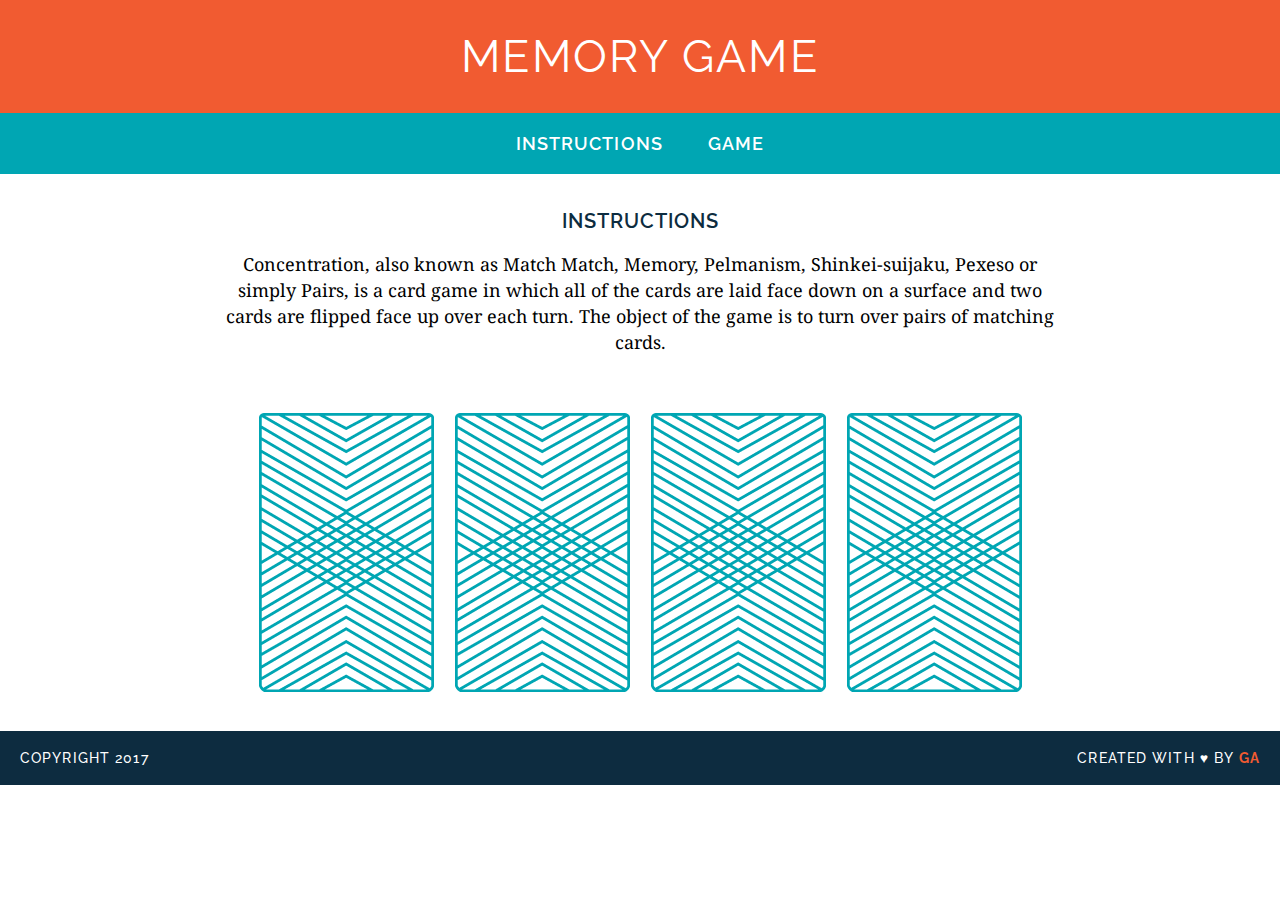
==== memory-game/index.html @ 08a6a8fa "created game logic" ====
<!DOCTYPE html>
<html lang="en">
<head>
	<meta charset="UTF-8">
	<title>Memory Card Game</title>
	<link href="https://fonts.googleapis.com/css?family=Droid+Serif|Raleway:400,500,600,700" rel="stylesheet">
	<link rel="stylesheet" href="css/style.css">
</head>
<body>

	<header>
		<h1>Memory Game</h1>
	</header>

	<nav>
		<a href="#">Instructions</a>
		<a href="#">Game</a>
	</nav>


	<main>
		<h2>Instructions</h2>

		<p>
			Concentration, also known as Match Match, Memory, Pelmanism, Shinkei-suijaku, Pexeso or simply Pairs, is a card game in which all of the cards are laid face down on a surface and two cards are flipped face up over each turn. The object of the game is to turn over pairs of matching cards.
		</p>

		<div>
			<img src="images/back.png" alt="Queen of Diamonds">
			<img src="images/back.png" alt="Queen of Hearts">
			<img src="images/back.png" alt="King of Diamonds">
			<img src="images/back.png" alt="King of Hearts">
		</div>

	</main>

	<footer class="clearfix">
		<p class="copyright">Copyright 2017</p>
		<p class="message">Created with &hearts; by <span class="name">GA</span></p>
	</footer>
	<script src="js/main.js"></script>
</body>
</html>
---- memory-game/css/style.css ----
/* =============================
GENERAL STYLES 
================================ */
body {
  font-family: "Raleway", sans-serif;
  text-align: center;
  font-size: 18px;
  -webkit-font-smoothing: antialiased;
  margin: 0;
}

.clearfix:after {
  visibility: hidden;
  display: block;
  content: " ";
  clear: both;
  height: 0;
  font-size: 0;
}

/* =============================
TYPOGRAPHY
================================ */
h1, h2 {
  text-transform: uppercase;
}

h1 {
  color: white;
  font-size: 45px;
  margin: 0;
  font-weight: 400;
  letter-spacing: 0.05em;
}

h2 {
  color: #0D2C40;
  letter-spacing: 0.05em;
  font-weight: 600;
  font-size: 20px;
}

p {
  font-family: "Droid Serif", serif;
  line-height: 26px;
}

a {
  color: white;
  text-decoration: none;
  text-transform: uppercase;
  font-weight: 600;
  letter-spacing: .06em;

  margin: 0 20px;
  /* For hover style transition (bonus) */
  border-bottom: 2px solid transparent;
/*   transition: all .3s ease-in-out; */
}

a:hover {
  border-bottom: 2px solid white;
}
/* =============================
HEADER
================================ */
header {
  background-color: #F15B31;
  padding: 30px 20px;
}

/* =============================
NAV
================================ */
nav {
  background-color: #00A6B3;
  padding: 20px 0;
}

/* =============================
MAIN SECTION
================================ */

main {
  width: 850px;
  margin: 35px auto;
}


/* =============================
GAME BOARD
================================ */
img {
  margin: 40px 8px 0;
}

/* =============================
FOOTER
================================ */
footer {
  text-transform: uppercase;
  padding: 0 20px;
  background-color: #0D2C40;
  color: white;
  font-size: 14px;
  letter-spacing: .08em;
  font-weight: 500;

}

.copyright {
  float: left;
  font-family: "Raleway", sans-serif;
}

.message {
  float: right;
  font-family: "Raleway", sans-serif;
}

.name {
  color: #F15B31;
  font-weight: bold;
}
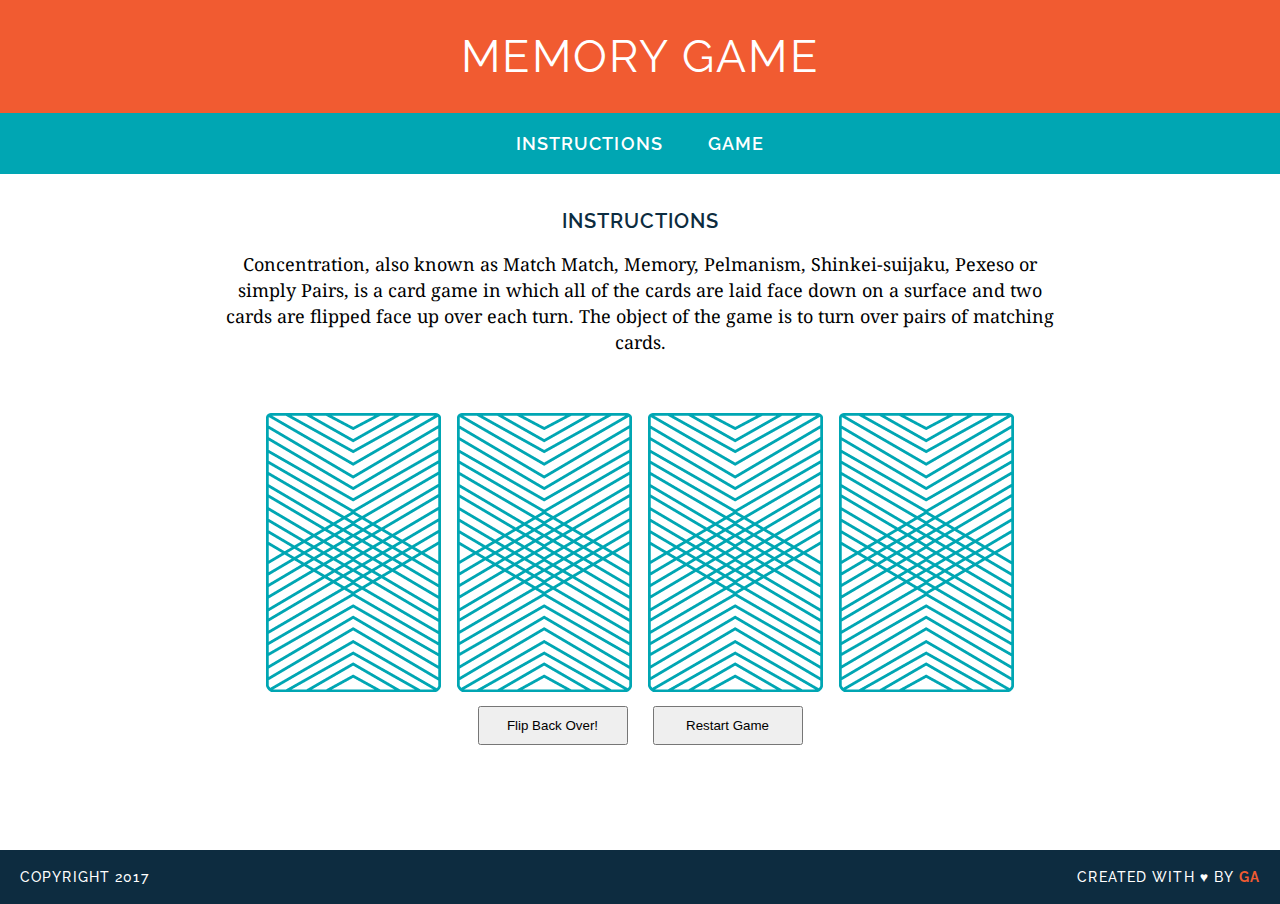
==== commit 0433072f: "created game logic" ====
--- a/memory-game/index.html
+++ b/memory-game/index.html
@@ -13,24 +13,25 @@
 	</header>
 
 	<nav>
-		<a href="#">Instructions</a>
-		<a href="#">Game</a>
+		<a href="#instructions">Instructions</a>
+		<a href="#game-board">Game</a>
 	</nav>
 
 
 	<main>
-		<h2>Instructions</h2>
+		<h2 id ="instructions">Instructions</h2>
 
 		<p>
 			Concentration, also known as Match Match, Memory, Pelmanism, Shinkei-suijaku, Pexeso or simply Pairs, is a card game in which all of the cards are laid face down on a surface and two cards are flipped face up over each turn. The object of the game is to turn over pairs of matching cards.
 		</p>
 
-		<div>
-			<img src="images/back.png" alt="Queen of Diamonds">
-			<img src="images/back.png" alt="Queen of Hearts">
-			<img src="images/back.png" alt="King of Diamonds">
-			<img src="images/back.png" alt="King of Hearts">
-		</div>
+		<div id ="game-board" class ="board clearfix"></div>
+
+		<button id="flipBackOver">Flip Back Over!</button>
+		<button id ="restart">Restart Game</button>
+
+		
+		<div id="score-board"></div>
 
 	</main>
 
--- a/memory-game/css/style.css
+++ b/memory-game/css/style.css
@@ -94,6 +94,16 @@
   margin: 40px 8px 0;
 }
 
+button {
+  margin: 10px;
+  padding: 10px;
+  width: 150px;
+}
+#score-board {
+  padding: 20px;
+  margin: 20px;
+  
+}
 /* =============================
 FOOTER
 ================================ */
@@ -121,4 +131,4 @@
 .name {
   color: #F15B31;
   font-weight: bold;
-}+}
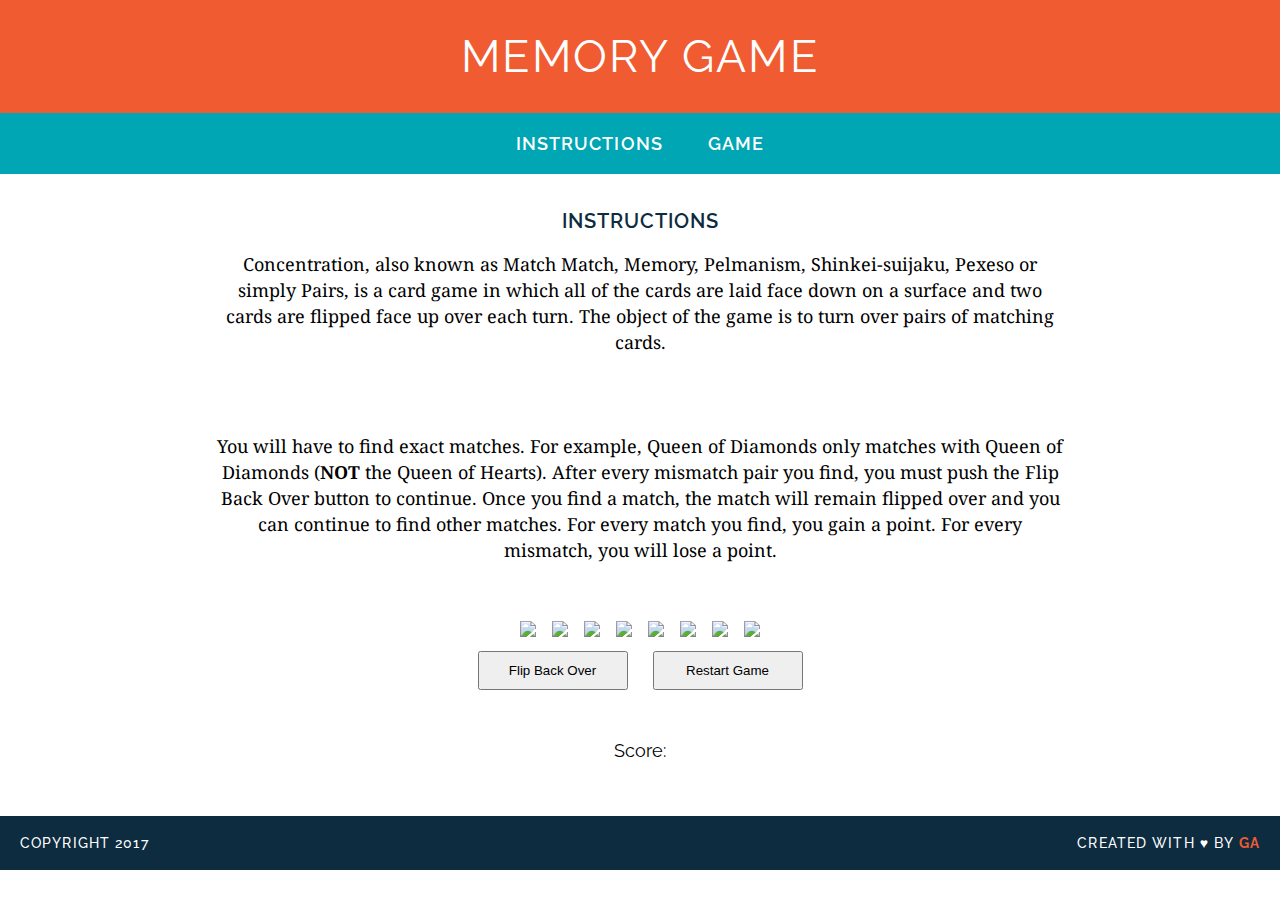
==== commit e77f4ea3: "changes in js to make game more advanced" ====
--- a/memory-game/index.html
+++ b/memory-game/index.html
@@ -23,15 +23,17 @@
 
 		<p>
 			Concentration, also known as Match Match, Memory, Pelmanism, Shinkei-suijaku, Pexeso or simply Pairs, is a card game in which all of the cards are laid face down on a surface and two cards are flipped face up over each turn. The object of the game is to turn over pairs of matching cards.
-		</p>
+		</p><br><br>
+		<p>You will have to find exact matches. For example, Queen of Diamonds only matches with Queen of Diamonds (<b>NOT</b> the Queen of Hearts). After every mismatch pair you find, you must push the Flip Back Over button to continue. Once you find a match, the match will remain flipped over and you can continue to find other matches. For every match you find, you gain a point. For every mismatch, you will lose a point.
 
 		<div id ="game-board" class ="board clearfix"></div>
 
-		<button id="flipBackOver">Flip Back Over!</button>
+		
+		<button id ="flipOver">Flip Back Over</button>
 		<button id ="restart">Restart Game</button>
 
 		
-		<div id="score-board"></div>
+		<div id="score-board">Score: </div>
 
 	</main>
 
